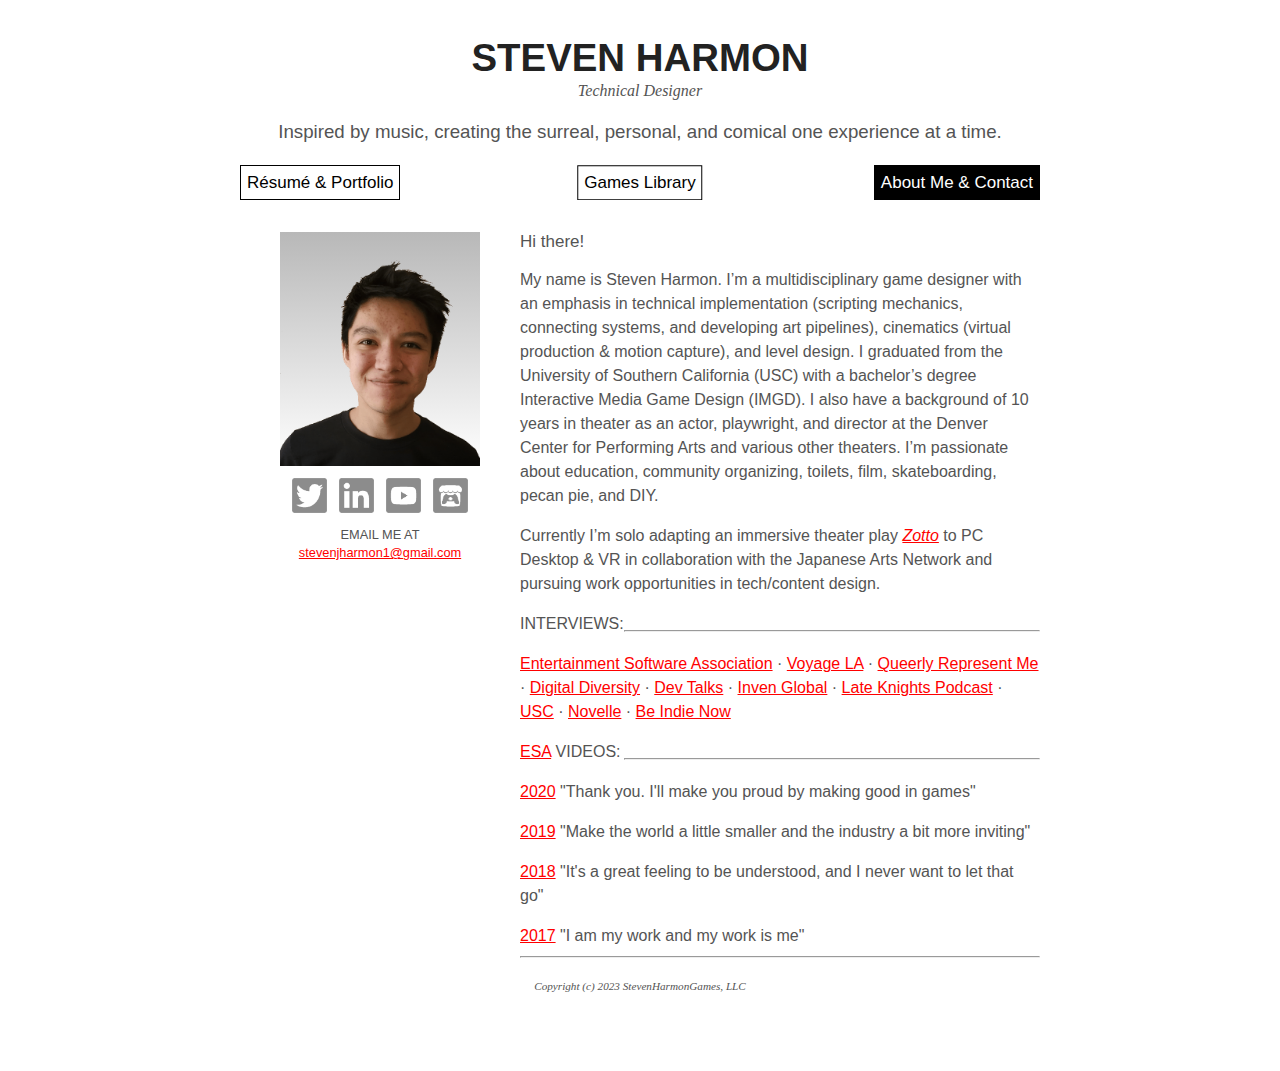
==== about.html @ 3284be30 "updated title on other pages" ====
<!DOCTYPE html>
<html>
    <head>
        <link rel="icon" href="favicon.ico">
        <meta charset="utf-8">
        <meta http-equiv="X-UA-Compatible" content="IE=edge">
        <meta name="viewport" content="width=device-width,initial-scale=1">
        <title>About and Contact</title>
        <meta name="author" content="Steven Harmon">
        <meta name="description" content="More info on Steven Harmon, game developer. Learn about his recent work experience, get his email, and links to his interviews">
        <meta name="keywords" content="game designer, technical designer, level designer, mocap tech, mocap, design, developer, independent developer, game developer, gamedev, homepage, portfolio, resume, about">
        <link rel="stylesheet" href="main.css">
    </head>
    <body>
        
        <h1>STEVEN HARMON</h1>
        <h2>Technical Designer</h2>
        
        <h3>
            Inspired by music, creating the surreal, personal, and comical one experience at a time.
        </h3>
        
        <div class="topnav">

          <!-- Centered link -->
          <div class="topnav-centered">
            <a href="games.html">Games Library</a>
          </div>

          <!-- Left-aligned links (default) -->
          <a href="portfolio.html">Résumé &amp; Portfolio</a>
            
          <!-- Right-aligned links -->
          <div class="topnav-right">
            <a href="index.html" class="topactive">About Me &amp; Contact</a>
          </div>
        </div>
        
        <div id="headshot">
            <div id="buttonrow">
                
            <div class="contact">
                <a href="https://twitter.com/StevenJHarmon1"><img src="imgs/twitter.png" alt="twitter icon"></a>
            </div>
                
            <div class="contact">
                <a href="https://www.linkedin.com/in/stevenjharmon1/"><img src="imgs/linkedin.png" alt="linkedin icon"></a>
            </div>
                
            <div class="contact">
                <a href="https://www.youtube.com/stevenharmongames"><img src="imgs/youtube.png" alt="youtube icon"></a>
            </div>
                
            <div class="contact">
                <a href="https://stevenharmongames.itch.io/"><img src="imgs/itch.png" alt="itch.io icon"></a>
            </div>  
                
            <p class="p2">EMAIL ME AT</p><p class="p2"><a href="mailto:stevenjharmon1@gmail.com" target="_blank" >stevenjharmon1@gmail.com</a></p>
            </div>
            
        </div>
        
        <div id="bio">
            <div id="hi">Hi there!</div>
            <p>My name is Steven Harmon. I’m a multidisciplinary game designer with an 
            emphasis in technical implementation (scripting mechanics, connecting systems, and developing art pipelines), cinematics (virtual production &amp; motion capture), and level design. I graduated from the University of Southern California (USC) with a bachelor’s degree Interactive Media Game Design (IMGD). I also have a background of 10 years in theater as an actor, playwright, and director at the Denver Center for Performing Arts and various other theaters. I’m passionate about education, community organizing, toilets, film, skateboarding, pecan pie, and DIY.</p>
            <p>Currently I’m solo adapting an immersive theater play <a href="https://www.artstation.com/artwork/dK8YLw" target="_blank"  class="a2"><i>Zotto</i></a> to PC Desktop &amp; VR in collaboration with the Japanese Arts Network and pursuing work opportunities in tech/content design.</p>

            <p>INTERVIEWS:</p><div class="abouthr"><hr></div>
            <p class="clearfloat"><a href="https://medium.com/@ESA_Foundation/steven-harmon-is-helping-others-create-games-2354e4c73cbd" target="_blank"  class="a2">Entertainment Software Association</a> · <a href="http://voyagela.com/interview/meet-steven-harmon-stevenharmongames-llc/" target="_blank" class="a2">Voyage LA</a> · <a href="https://web.archive.org/web/20220703234544/https://representme.charity/projects/intersectional/interviews/steven-harmon" target="_blank"  class="a2">Queerly Represent Me</a> · <a href="https://enbykaiju.com/2019/10/07/digital-diversity-player-known-battlegrounds/" target="_blank"  class="a2">Digital Diversity</a> · <a href="https://youtu.be/qWEID3GghmY" target="_blank"  class="a2">Dev Talks</a> · <a href="https://www.invenglobal.com/articles/5027/the-usc-game-expo-represents-everything-a-college-game-design-program-should-be-doing" target="_blank"  class="a2">Inven Global</a> · <a href="https://castbox.fm/episode/Aesthetic-(ft.-Steven-Harmon!)-id943817-id47858540?country=us" target="_blank"  class="a2">Late Knights Podcast</a> · <a href="https://cinema.usc.edu/admissions/studentstories/view.cfm?id=51394" target="_blank"  class="a2">USC</a> · <a href="http://novelle.wtf/awkward-interview-redux/" target="_blank"  class="a2">Novelle</a> · <a href="https://youtu.be/Q8Fm1vq_TWg" target="_blank"  class="a2">Be Indie Now</a></p>
            
            <p><a href="https://www.theesa.com/about-esa/" target="_blank" class="a2">ESA</a> VIDEOS:</p><div class="abouthr"><hr></div>
            <p class="clearfloat"></p>
            <a href="https://youtu.be/5JcPZU2b1MY" target="_blank"  class="a2">2020</a> "Thank you. I'll make you proud by making good in games"
            <p class="clearfloat"></p>
            <a href="https://youtu.be/-ehbe7b6Kjw" target="_blank"  class="a2">2019</a> "Make the world a little smaller and the industry a bit more inviting"
            <p class="clearfloat"></p>
            <a href="https://youtu.be/gWOwI6nV-4g" target="_blank" class="a2">2018</a> "It's a great feeling to be understood, and I never want to let that go"          
            <p class="clearfloat"></p>
            <a href="https://youtu.be/gG3it9lnJFs" target="_blank"  class="a2">2017</a> "I am my work and my work is me"
            <hr>
        </div>
        <h4>Copyright (c) 2023 StevenHarmonGames, LLC</h4>
    </body>
</html>
---- main.css ----
html{
    background: #fff;
}

body{
    background: #fff;
    color: #545454;
    font-family: "DengXian", DengXian, Arial, sans-serif;
    font-size: 1em;
    line-height: 1.5;
    margin: 0 auto;
    max-width: 800px;
    padding: 2em 2em 4em;
}

h1{
    text-align: center;
    color: #222;
    font-size: 2.4em;
    font-weight: 600;
    line-height: 0;
}

h2{
    text-align: center;
    font-weight: 100;
    font-size: 1em;
    line-height: 1;
    font-family: serif;
    font-style: italic;
}

h3{
    text-align: center;
    font-weight: 100;
    font-family: "Segoe UI", Segoe, sans-serif;
}

h4{
    text-align: center;
    font-weight: 100;
    font-size: .7em;
    line-height: 1;
    font-family: serif;
    font-style: italic;
}

h5{
    font-family: "Bahnschrift", Bahnschrift, sans-serif;
    font-size: 12px;
    line-height: normal;
    margin-top: 1em;
    margin-bottom: 0em;
    color: #545454;
}

h6{
    font-weight: 100;
    font-family: "Gotham", Gotham, sans-serif;
    font-size: 1.25em;
    margin-bottom: 0;
    margin-top: 0;
}

.jobtitle{
    font-size: 1.05em;
    display:inline;
}

.gametitle{
    font-weight: 600;
    display: inline;
}

.gamedesc{
    font-size: .9em;
    font-family: "Bahnschrift", Bahnschrift, sans-serif;
    font-weight: 300;
    margin-top: auto;
    margin-bottom: auto;
}
.gamedesc2{
    font-size: .9em;
    font-family: "Bahnschrift", Bahnschrift, sans-serif;
    font-weight: 300;
    margin-top: auto;
    margin-bottom: auto;
    display: inline;
}

.blktxt{
    color: black;
    display:inline;
    font-weight: 800;
    font-size: 1.15em;
}

.year{
    font-size: 1.05em;
    display: inline;
    float: right;
    margin: 0px;
}

img{
    margin: 1em auto;
    max-width: 100%;
}

.non-click{
    pointer-events: none;
    cursor:default;
}

.topnav {
    position: relative;
    overflow: hidden;
    cursor: pointer;
    font-family: "Bahnschrift", Bahnschrift, sans-serif;
}

.topnav a {
    float: left;
    color: #000000;
    text-align: center;
    padding: 4px 6px;
    margin-top: 0px;
    text-decoration: none;
    font-size: 17px;
    border: 1px solid #000000;
}

.topnav a:hover {
    background-color: #ddd;
    color: black;
}

.topnav a.topactive {
    background-color: #000000;
    color: white;
}

.topnav-centered a {
    float: none;
    position: absolute;
    top: 50%;
    left: 50%;
    transform: translate(-50%, -50%);
}

.topnav-right {
    float: right;
}

li{
    list-style-position: outside;
    margin-top: 1em;
    margin-left: auto;
    margin-right: auto;
    margin-bottom: auto;
}

.abouthr{
    margin-top: 0px;
    margin-bottom: -35px;
    position: relative;
    top: -30px;
    width: 80%;
    float: right;
}

.reshr{
    margin-top: 0px;
    margin-bottom: -35px;
    position: relative;
    top: -16px;
    width: 70%;
    float: right;
}

.p2{
    font-size: .8em;
    align-content: center;
    text-align: center;
    margin-top: 5px;
    margin-bottom: 4px;
    margin-left: 0px;
    margin-right: 0px;
    line-height: 1em;
    clear: both;
}

#gamesh1{
    text-align: center;
    color: #222;
    font-size: 1.7em;
    font-weight: 600;
    line-height: normal;
    margin-top: 2em;
}

#gamesh2{
    text-align: center;
    font-size: 1.2em;
    font-style: italic;
    font-family: serif;
}

#filters{
    text-align: center;
    margin-bottom: 1em;
    display: inline;
    font-weight: 600;
}

#filters h5{
    display: inline;
}

/* games filters section */

.container {
    margin-top: 20px;
    overflow: hidden;
}

.filterDiv {
    float: left;
    background-color: white;
    color: black;
    width: 100%;
    height: auto;
    text-align: left;
    margin-top: 1em;
    margin-top: 0px;
    margin-bottom: 1em;
    display: none; /* Hidden by default */
}

.filterDiv img{
    float: left;
    clear: both;
    width: 150px;
    height: auto;
    margin-right: 1em;
    margin-left: .5em;
    margin-top: .6em;
    margin-bottom: .2em;
    outline-style: inset;
}

.filtertxt{
    overflow: hidden;
}

/* The "show" class is added to the filtered elements */
.show {
    display: block;
}

/* Style the buttons */
.btn {
    border: none;
    outline: solid;
    outline-width: thin;
    padding: 6px 6px;
    background-color: white;
    text-decoration: none;
    color: black;
    font-family: "Bahnschrift", Bahnschrift, sans-serif;
    line-height: 1;
    cursor: pointer;
    margin-right: .5em;
    margin-top: .5em;
}

/* Add a light grey background on mouse-over */
.btn:hover {
    background-color: #ddd;
}

/* Add a dark background to the active button */
.btn.active {
    background-color: #000000;
    color: white;
}

/* video embed */

#vidcontainer{
    width: 100%;
    height: 450px;
    margin-bottom: 32px;
}


/* about me section */

#headshot{
    background-image: url("imgs/headshot.png"), linear-gradient(0deg, rgba(0,0,0,0), rgba(184,184,184,1));
    background-repeat: no-repeat;
    background-size: contain;
    background-position: left;
    width: 200px;
    height: 234px;
    margin-left: 5%;
    margin-right: 5%;
    margin-top: 2em;
    float: left;
    clear: both;
}

#hi{
    font-family: "Bahnschrift", Bahnschrift, sans-serif;
    font-size: 17px;
    line-height: normal;
    margin-top: 0em;
    margin-bottom: 0em;
}

#bio{
    margin-top: 2em;
    display: table;
}

#buttonrow{
    position: relative;
    top: 230px;
}

#buttonrow2{
    display: flex;
    justify-content: center;
}

.resbutton{
    font-family: "Bahnschrift", Bahnschrift, sans-serif;
    font-size: 18px;
    line-height: 1.5;
    padding: 6px 6px;
    color: #fffafe;
    text-decoration: none;
    color: black;
    background-color: white;
    outline-color: #463b32;
    outline-width: thin;
    outline-style: solid;
    margin-right: 15px;
}

.resbutton:hover{
    background-color: black;
    color: white;
}

.clearfloat{
    clear:both;
}

/* default link color replace */
.a2{
    color: #ff0000;
    margin: none;
}

.a2:hover{
    color: #800000;
}

/* contact buttons */

.contact img{
    width:35px;
    height: 35px;
    opacity: 45%;
    margin-top: 1em;
    margin-bottom: 1em;
    margin-left: 12px;
    margin-right: auto;
    float: left;
    display: table;
    
}

.contact img:hover{
    transform: scale(1.1, 1.1);
    opacity: 100%;
}

/* centered text color replace */
.p2 a{
    color: #ff0000;
    margin: none;
}

.p2 a:hover{
    color: #800000;
}

/* Tooltip */
.tooltip {
  position: relative;
  display: inline-block;
}

/* Tooltip text */
.tooltip .tooltiptext {
  visibility: hidden;
  width: 120px;
  background-color: #555;
  color: #fff;
  text-align: center;
  padding: 5px 0;
  border-radius: 6px;
  /* Position the tooltip text */
  position: absolute;
  z-index: 1;
  bottom: 125%;
  left: 50%;
  margin-left: -60px;

  /* Fade in tooltip */
  opacity: 0;
  transition: opacity 0.3s;
}


/* Tooltip arrow */
.tooltip .tooltiptext::after {
  content: "";
  position: absolute;
  top: 100%;
  left: 50%;
  margin-left: -5px;
  border-width: 5px;
  border-style: solid;
  border-color: #555 transparent transparent transparent;
}

/* Show the tooltip text when you mouse over the tooltip */
.tooltip:hover .tooltiptext {
  visibility: visible;
  opacity: 1;
}

.marquee {
    position: relative;
    width: 100%;
    height: 115px;
    overflow: hidden;
     --mask: linear-gradient(to left, 
      rgba(0,0,0, 1) 0,   rgba(0,0,0, 1) 85%, 
      rgba(0,0,0, 0) 95%, rgba(0,0,0, 0) 0
  ) 100% 80% / 100% 100% repeat-x;
  -webkit-mask: var(--mask); 
  mask: var(--mask);
    margin-bottom: 32px;
}

.marquee div {
    display: flex;
    position: absolute;
    width: max-content;
    animation: marquee 24s linear infinite;
}

.marquee div:hover {
    animation-play-state: paused;
}

@keyframes marquee {
    from {
      transform: translateX(100%);
    }
    to {
      transform: translateX(-100%);
    }
}

/* Responsive navigation menu (for mobile devices) */
@media screen and (max-width: 600px) {
    .topnav a, .topnav-right {
        float: none;
        display: block;
        margin-top: 2px;
    }
  
    .topnav-centered a {
        position: relative;
        top: 0;
        left: 0;
        transform: none;
    }

    #headshot{
        background-repeat:no-repeat;
        background-position: center center;
        margin-top: 1em;
        margin-left: auto;
        margin-right: auto;
        float: none;
    }
    
    #bio{
        float: left;
        margin-top: 8em;
    }
    
    .reshr{
        margin: 0px;
        position: relative;
        top: -10px;
        width: 100%;
        float: right;
    }
}
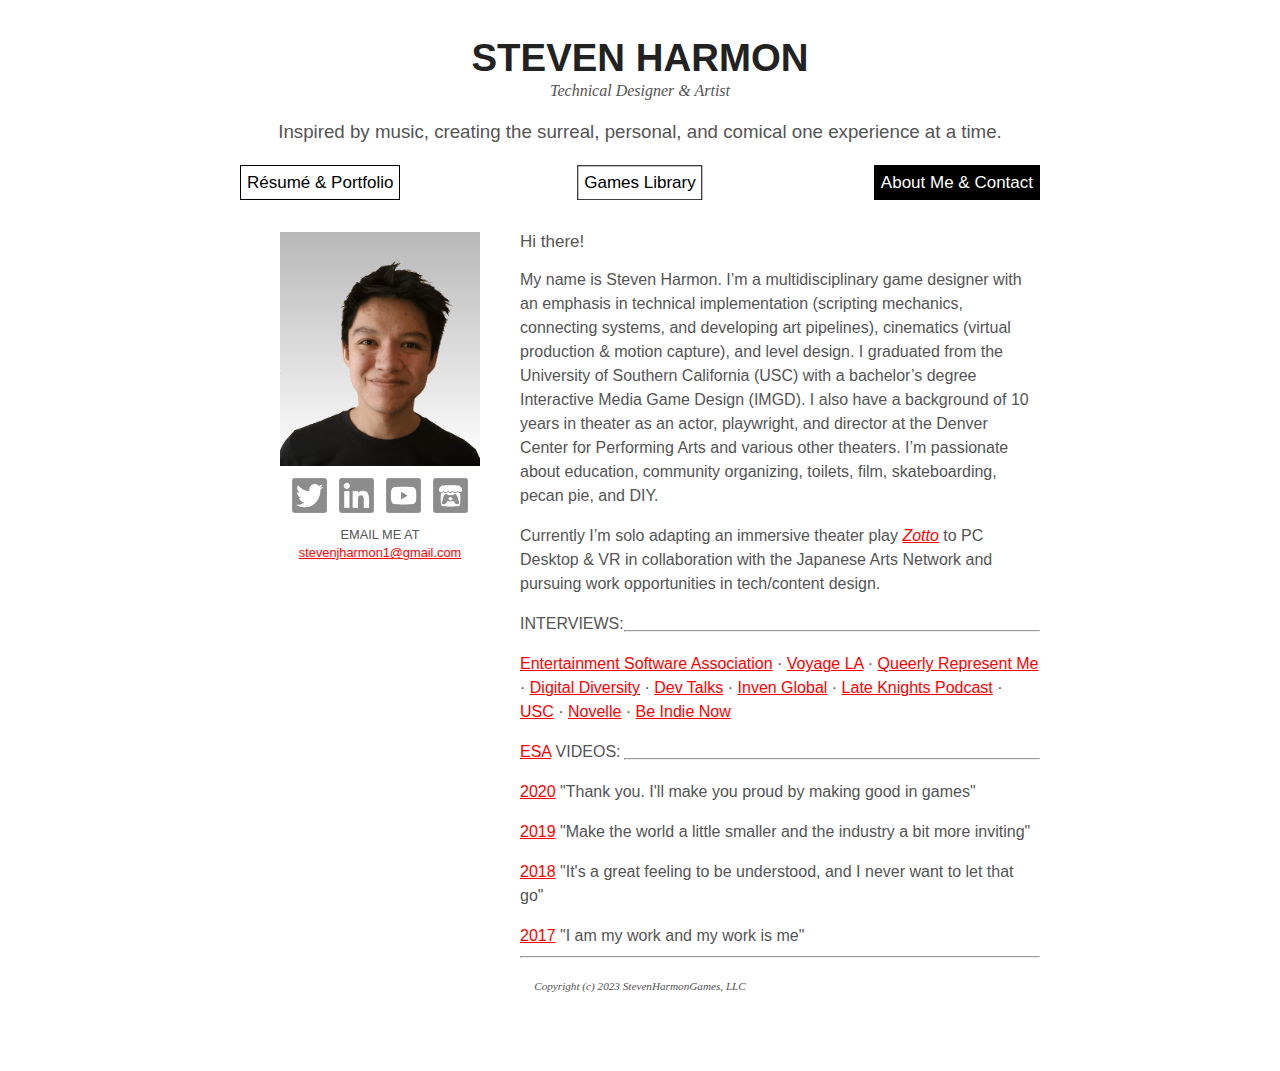
==== commit e381da7c: "updated job title" ====
--- a/about.html
+++ b/about.html
@@ -14,7 +14,7 @@
     <body>
         
         <h1>STEVEN HARMON</h1>
-        <h2>Technical Designer</h2>
+        <h2>Technical Designer & Artist</h2>
         
         <h3>
             Inspired by music, creating the surreal, personal, and comical one experience at a time.
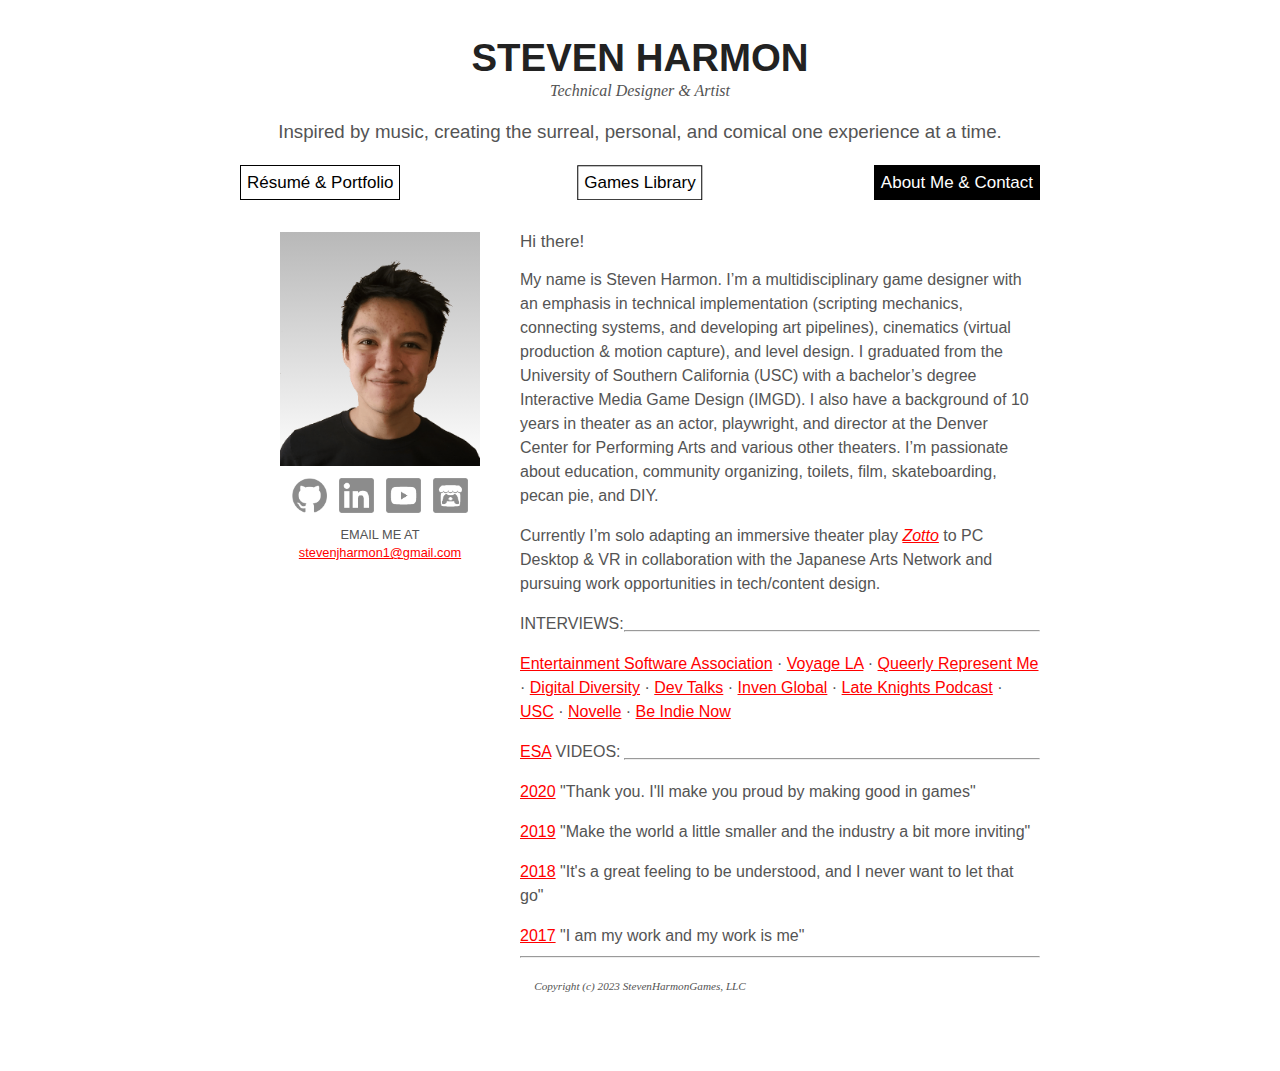
==== commit 097571e4: "added github button" ====
--- a/about.html
+++ b/about.html
@@ -40,7 +40,7 @@
             <div id="buttonrow">
                 
             <div class="contact">
-                <a href="https://twitter.com/StevenJHarmon1"><img src="imgs/twitter.png" alt="twitter icon"></a>
+                <a href="https://github.com/stevenharmongames"><img src="imgs/github.png" alt="github icon"></a>
             </div>
                 
             <div class="contact">
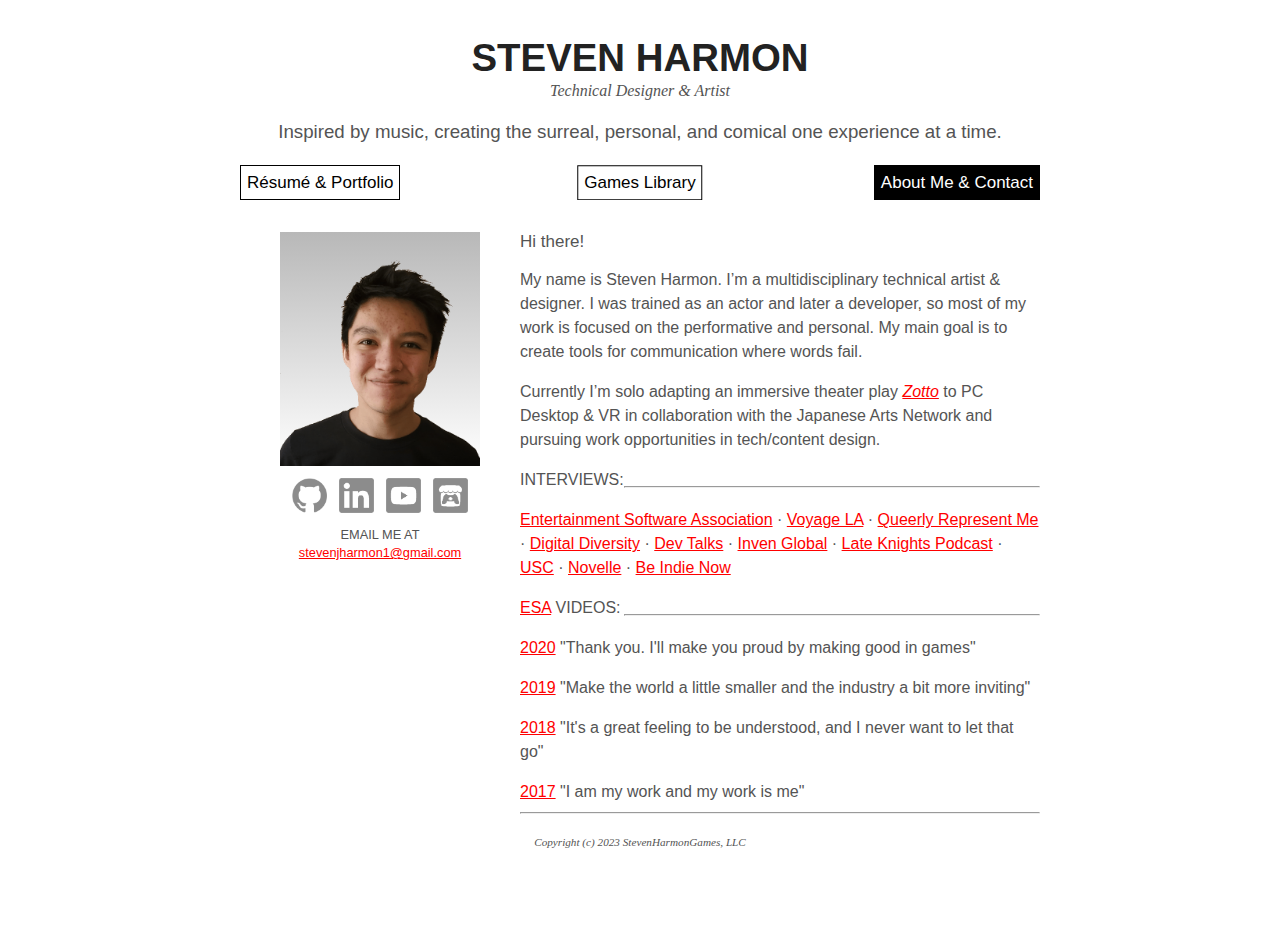
==== commit 5a6f4e47: "update some minor errors" ====
--- a/about.html
+++ b/about.html
@@ -14,7 +14,7 @@
     <body>
         
         <h1>STEVEN HARMON</h1>
-        <h2>Technical Designer & Artist</h2>
+        <h2>Technical Designer &amp; Artist</h2>
         
         <h3>
             Inspired by music, creating the surreal, personal, and comical one experience at a time.
@@ -62,8 +62,7 @@
         
         <div id="bio">
             <div id="hi">Hi there!</div>
-            <p>My name is Steven Harmon. I’m a multidisciplinary game designer with an 
-            emphasis in technical implementation (scripting mechanics, connecting systems, and developing art pipelines), cinematics (virtual production &amp; motion capture), and level design. I graduated from the University of Southern California (USC) with a bachelor’s degree Interactive Media Game Design (IMGD). I also have a background of 10 years in theater as an actor, playwright, and director at the Denver Center for Performing Arts and various other theaters. I’m passionate about education, community organizing, toilets, film, skateboarding, pecan pie, and DIY.</p>
+            <p>My name is Steven Harmon. I’m a multidisciplinary technical artist &amp; designer. I was trained as an actor and later a developer, so most of my work is focused on the performative and personal. My main goal is to create tools for communication where words fail.</p>
             <p>Currently I’m solo adapting an immersive theater play <a href="https://www.artstation.com/artwork/dK8YLw" target="_blank"  class="a2"><i>Zotto</i></a> to PC Desktop &amp; VR in collaboration with the Japanese Arts Network and pursuing work opportunities in tech/content design.</p>
 
             <p>INTERVIEWS:</p><div class="abouthr"><hr></div>
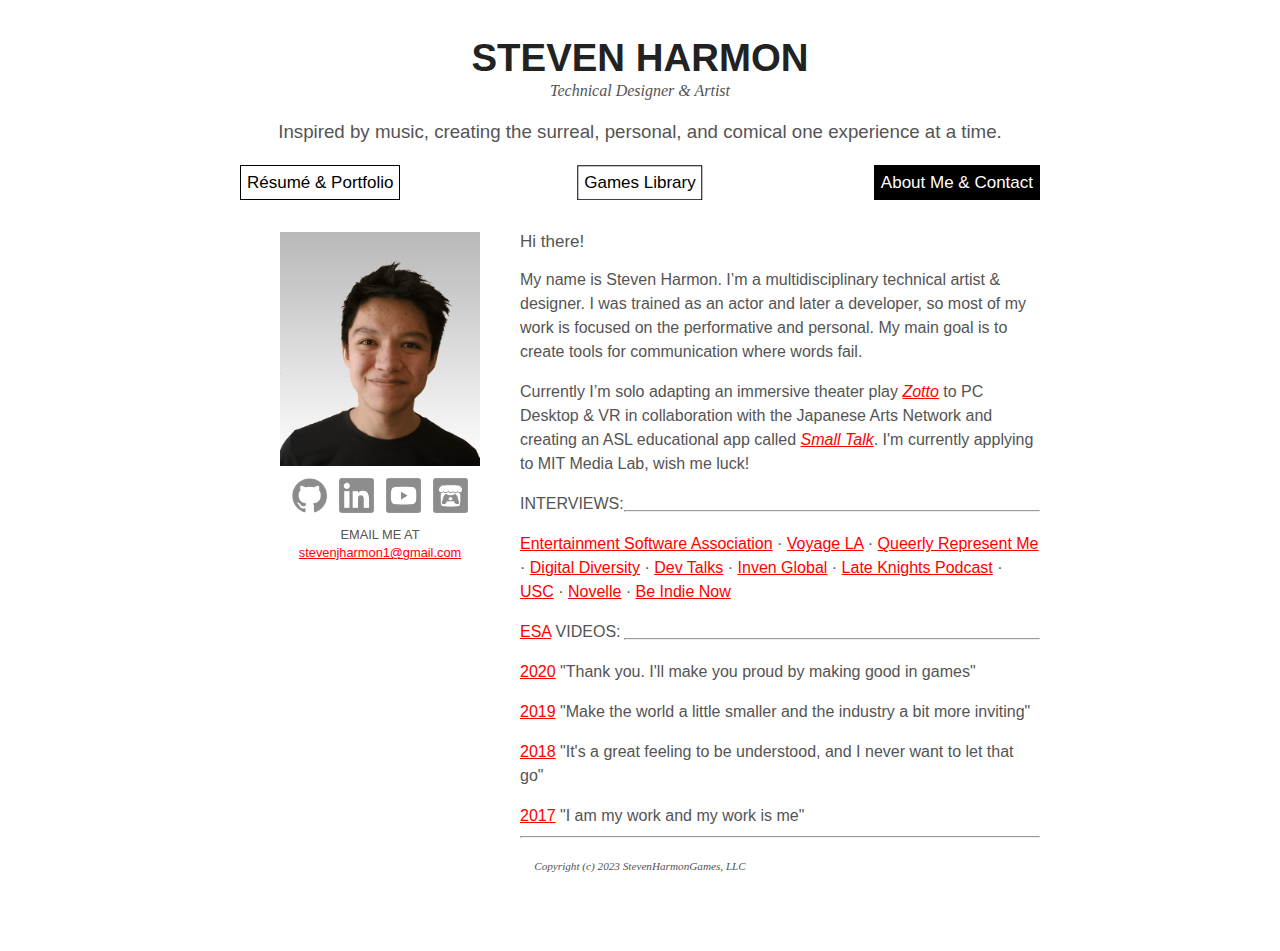
==== commit df065a9c: "Update about.html" ====
--- a/about.html
+++ b/about.html
@@ -63,7 +63,7 @@
         <div id="bio">
             <div id="hi">Hi there!</div>
             <p>My name is Steven Harmon. I’m a multidisciplinary technical artist &amp; designer. I was trained as an actor and later a developer, so most of my work is focused on the performative and personal. My main goal is to create tools for communication where words fail.</p>
-            <p>Currently I’m solo adapting an immersive theater play <a href="https://www.artstation.com/artwork/dK8YLw" target="_blank"  class="a2"><i>Zotto</i></a> to PC Desktop &amp; VR in collaboration with the Japanese Arts Network and pursuing work opportunities in tech/content design.</p>
+            <p>Currently I’m solo adapting an immersive theater play <a href="https://www.artstation.com/artwork/dK8YLw" target="_blank"  class="a2"><i>Zotto</i></a> to PC Desktop &amp; VR in collaboration with the Japanese Arts Network and creating an ASL educational app called <a href="https://youtu.be/FrSB6IHJYyU" target="_blank"  class="a2"><i>Small Talk</i></a>. I'm currently applying to MIT Media Lab, wish me luck!</p>
 
             <p>INTERVIEWS:</p><div class="abouthr"><hr></div>
             <p class="clearfloat"><a href="https://medium.com/@ESA_Foundation/steven-harmon-is-helping-others-create-games-2354e4c73cbd" target="_blank"  class="a2">Entertainment Software Association</a> · <a href="http://voyagela.com/interview/meet-steven-harmon-stevenharmongames-llc/" target="_blank" class="a2">Voyage LA</a> · <a href="https://web.archive.org/web/20220703234544/https://representme.charity/projects/intersectional/interviews/steven-harmon" target="_blank"  class="a2">Queerly Represent Me</a> · <a href="https://enbykaiju.com/2019/10/07/digital-diversity-player-known-battlegrounds/" target="_blank"  class="a2">Digital Diversity</a> · <a href="https://youtu.be/qWEID3GghmY" target="_blank"  class="a2">Dev Talks</a> · <a href="https://www.invenglobal.com/articles/5027/the-usc-game-expo-represents-everything-a-college-game-design-program-should-be-doing" target="_blank"  class="a2">Inven Global</a> · <a href="https://castbox.fm/episode/Aesthetic-(ft.-Steven-Harmon!)-id943817-id47858540?country=us" target="_blank"  class="a2">Late Knights Podcast</a> · <a href="https://cinema.usc.edu/admissions/studentstories/view.cfm?id=51394" target="_blank"  class="a2">USC</a> · <a href="http://novelle.wtf/awkward-interview-redux/" target="_blank"  class="a2">Novelle</a> · <a href="https://youtu.be/Q8Fm1vq_TWg" target="_blank"  class="a2">Be Indie Now</a></p>
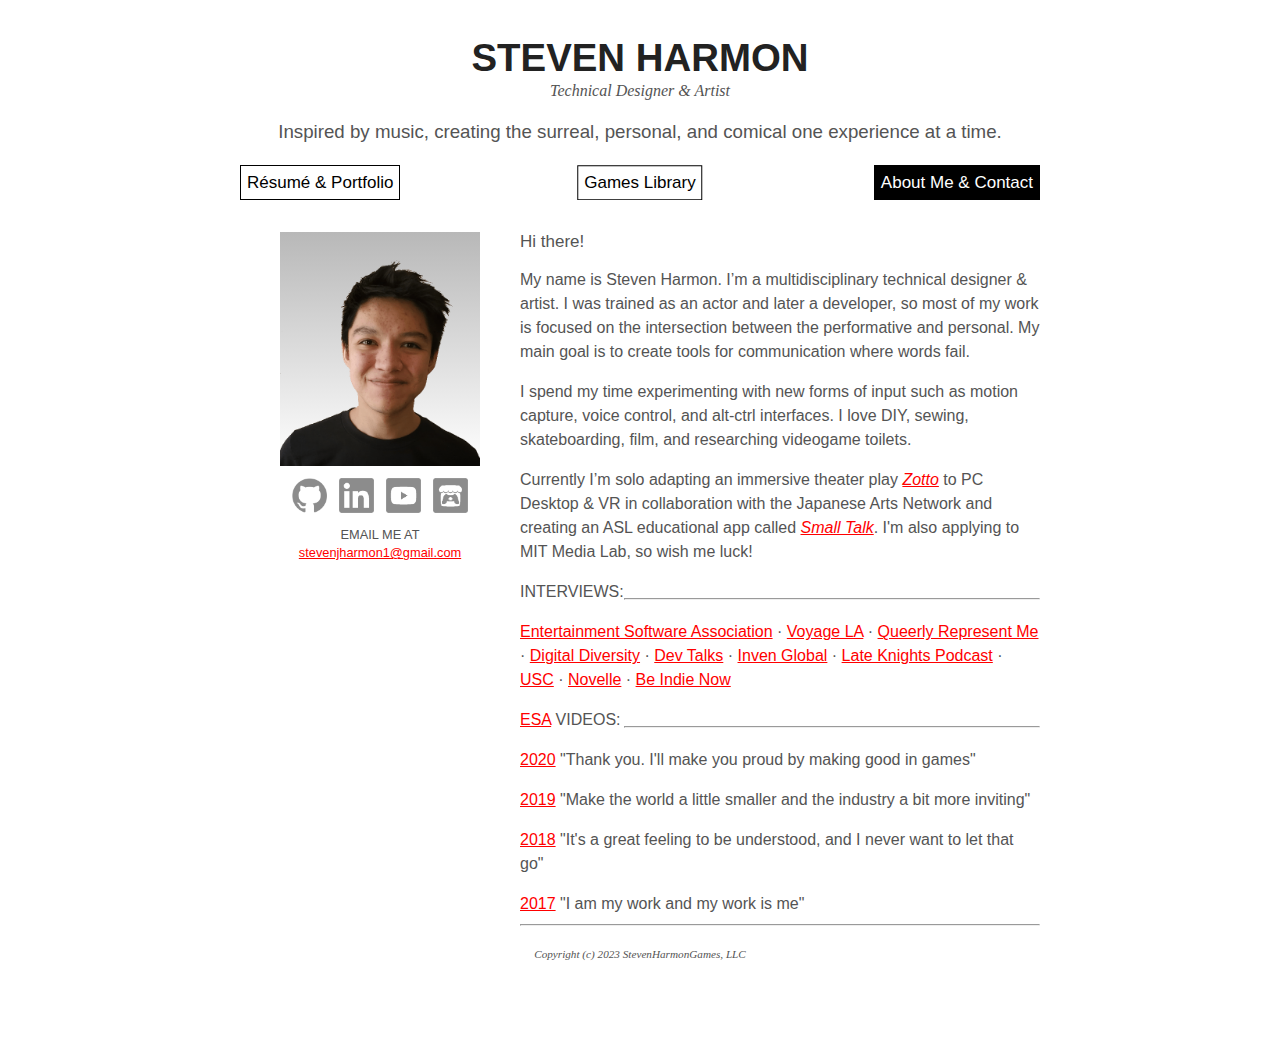
==== commit a22dc995: "Updated Portfolio" ====
--- a/about.html
+++ b/about.html
@@ -62,8 +62,11 @@
         
         <div id="bio">
             <div id="hi">Hi there!</div>
-            <p>My name is Steven Harmon. I’m a multidisciplinary technical artist &amp; designer. I was trained as an actor and later a developer, so most of my work is focused on the performative and personal. My main goal is to create tools for communication where words fail.</p>
-            <p>Currently I’m solo adapting an immersive theater play <a href="https://www.artstation.com/artwork/dK8YLw" target="_blank"  class="a2"><i>Zotto</i></a> to PC Desktop &amp; VR in collaboration with the Japanese Arts Network and creating an ASL educational app called <a href="https://youtu.be/FrSB6IHJYyU" target="_blank"  class="a2"><i>Small Talk</i></a>. I'm currently applying to MIT Media Lab, wish me luck!</p>
+            <p>My name is Steven Harmon. I’m a multidisciplinary technical designer &amp; artist. I was trained as an actor and later a developer, so most of my work is focused on the intersection between the performative and personal. My main goal is to create tools for communication where words fail.</p>
+            
+            <p>I spend my time experimenting with new forms of input such as motion capture, voice control, and alt-ctrl interfaces. I love DIY, sewing, skateboarding, film, and researching videogame toilets.</p>
+            
+            <p>Currently I’m solo adapting an immersive theater play <a href="https://www.artstation.com/artwork/dK8YLw" target="_blank"  class="a2"><i>Zotto</i></a> to PC Desktop &amp; VR in collaboration with the Japanese Arts Network and creating an ASL educational app called <a href="https://youtu.be/FrSB6IHJYyU" target="_blank"  class="a2"><i>Small Talk</i></a>. I'm also applying to MIT Media Lab, so wish me luck!</p>
 
             <p>INTERVIEWS:</p><div class="abouthr"><hr></div>
             <p class="clearfloat"><a href="https://medium.com/@ESA_Foundation/steven-harmon-is-helping-others-create-games-2354e4c73cbd" target="_blank"  class="a2">Entertainment Software Association</a> · <a href="http://voyagela.com/interview/meet-steven-harmon-stevenharmongames-llc/" target="_blank" class="a2">Voyage LA</a> · <a href="https://web.archive.org/web/20220703234544/https://representme.charity/projects/intersectional/interviews/steven-harmon" target="_blank"  class="a2">Queerly Represent Me</a> · <a href="https://enbykaiju.com/2019/10/07/digital-diversity-player-known-battlegrounds/" target="_blank"  class="a2">Digital Diversity</a> · <a href="https://youtu.be/qWEID3GghmY" target="_blank"  class="a2">Dev Talks</a> · <a href="https://www.invenglobal.com/articles/5027/the-usc-game-expo-represents-everything-a-college-game-design-program-should-be-doing" target="_blank"  class="a2">Inven Global</a> · <a href="https://castbox.fm/episode/Aesthetic-(ft.-Steven-Harmon!)-id943817-id47858540?country=us" target="_blank"  class="a2">Late Knights Podcast</a> · <a href="https://cinema.usc.edu/admissions/studentstories/view.cfm?id=51394" target="_blank"  class="a2">USC</a> · <a href="http://novelle.wtf/awkward-interview-redux/" target="_blank"  class="a2">Novelle</a> · <a href="https://youtu.be/Q8Fm1vq_TWg" target="_blank"  class="a2">Be Indie Now</a></p>
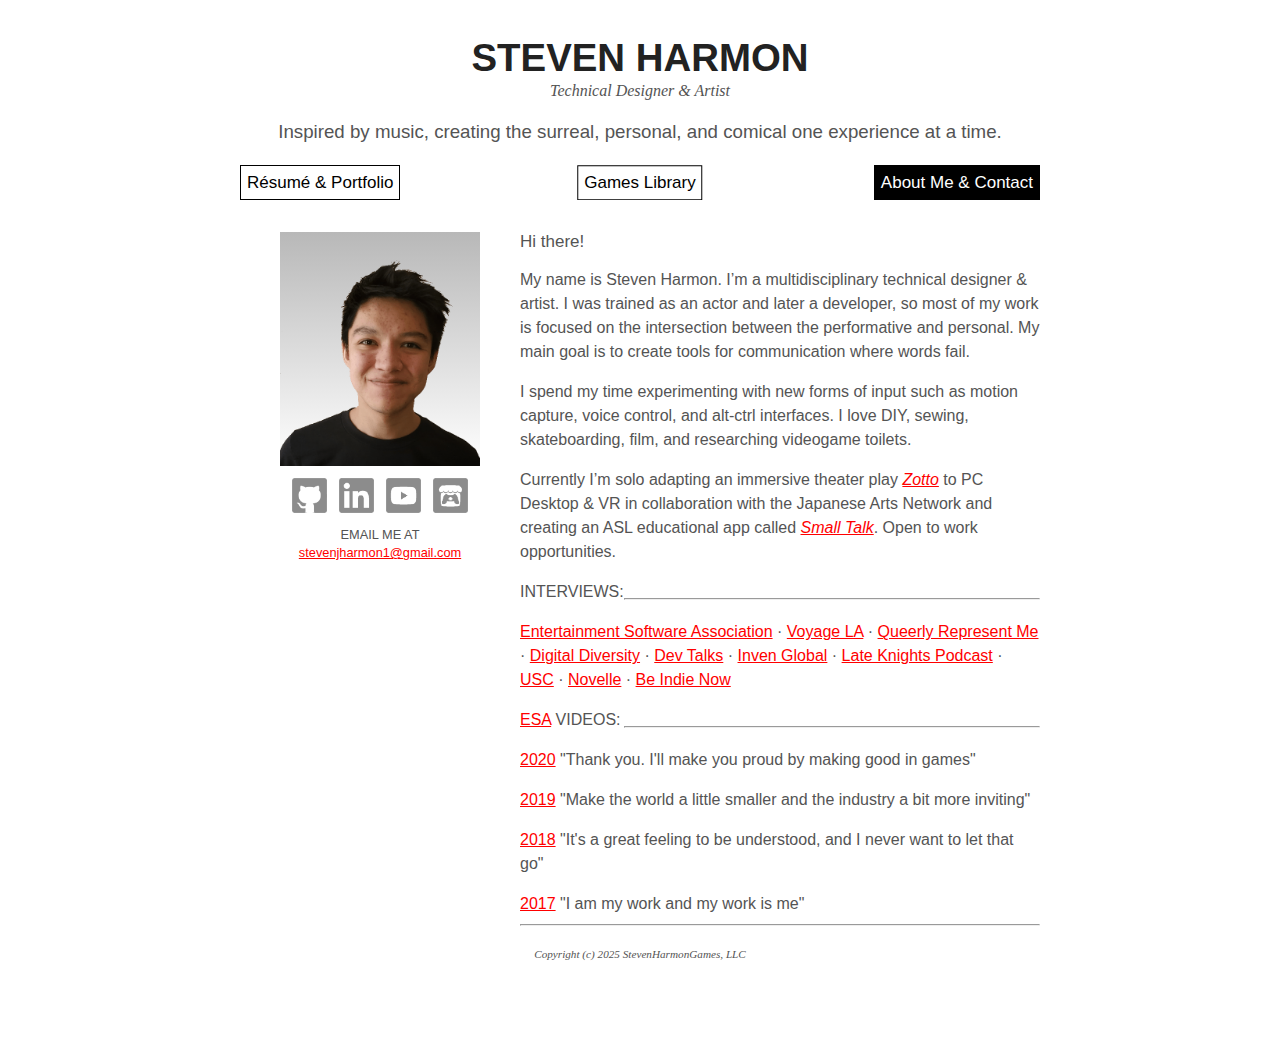
==== commit a792ed39: "updated about" ====
--- a/about.html
+++ b/about.html
@@ -66,7 +66,7 @@
             
             <p>I spend my time experimenting with new forms of input such as motion capture, voice control, and alt-ctrl interfaces. I love DIY, sewing, skateboarding, film, and researching videogame toilets.</p>
             
-            <p>Currently I’m solo adapting an immersive theater play <a href="https://www.artstation.com/artwork/dK8YLw" target="_blank"  class="a2"><i>Zotto</i></a> to PC Desktop &amp; VR in collaboration with the Japanese Arts Network and creating an ASL educational app called <a href="https://youtu.be/FrSB6IHJYyU" target="_blank"  class="a2"><i>Small Talk</i></a>. I'm also applying to MIT Media Lab, so wish me luck!</p>
+            <p>Currently I’m solo adapting an immersive theater play <a href="https://www.artstation.com/artwork/dK8YLw" target="_blank"  class="a2"><i>Zotto</i></a> to PC Desktop &amp; VR in collaboration with the Japanese Arts Network and creating an ASL educational app called <a href="https://youtu.be/FrSB6IHJYyU" target="_blank"  class="a2"><i>Small Talk</i></a>. Open to work opportunities.</p>
 
             <p>INTERVIEWS:</p><div class="abouthr"><hr></div>
             <p class="clearfloat"><a href="https://medium.com/@ESA_Foundation/steven-harmon-is-helping-others-create-games-2354e4c73cbd" target="_blank"  class="a2">Entertainment Software Association</a> · <a href="http://voyagela.com/interview/meet-steven-harmon-stevenharmongames-llc/" target="_blank" class="a2">Voyage LA</a> · <a href="https://web.archive.org/web/20220703234544/https://representme.charity/projects/intersectional/interviews/steven-harmon" target="_blank"  class="a2">Queerly Represent Me</a> · <a href="https://enbykaiju.com/2019/10/07/digital-diversity-player-known-battlegrounds/" target="_blank"  class="a2">Digital Diversity</a> · <a href="https://youtu.be/qWEID3GghmY" target="_blank"  class="a2">Dev Talks</a> · <a href="https://www.invenglobal.com/articles/5027/the-usc-game-expo-represents-everything-a-college-game-design-program-should-be-doing" target="_blank"  class="a2">Inven Global</a> · <a href="https://castbox.fm/episode/Aesthetic-(ft.-Steven-Harmon!)-id943817-id47858540?country=us" target="_blank"  class="a2">Late Knights Podcast</a> · <a href="https://cinema.usc.edu/admissions/studentstories/view.cfm?id=51394" target="_blank"  class="a2">USC</a> · <a href="http://novelle.wtf/awkward-interview-redux/" target="_blank"  class="a2">Novelle</a> · <a href="https://youtu.be/Q8Fm1vq_TWg" target="_blank"  class="a2">Be Indie Now</a></p>
@@ -82,6 +82,6 @@
             <a href="https://youtu.be/gG3it9lnJFs" target="_blank"  class="a2">2017</a> "I am my work and my work is me"
             <hr>
         </div>
-        <h4>Copyright (c) 2023 StevenHarmonGames, LLC</h4>
+        <h4>Copyright (c) 2025 StevenHarmonGames, LLC</h4>
     </body>
 </html>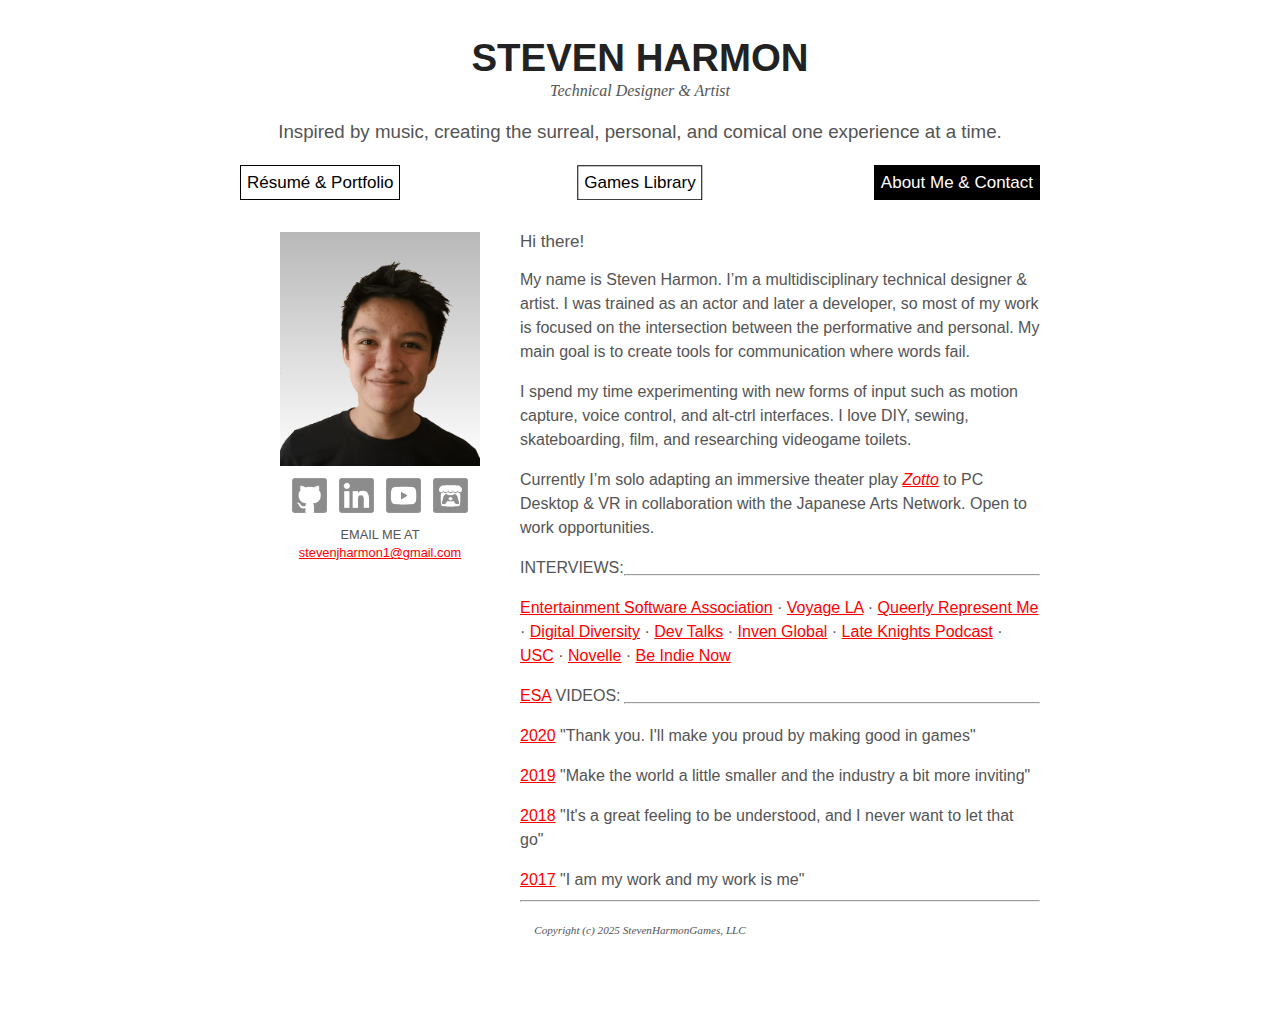
==== commit 84832c28: "updated links" ====
--- a/about.html
+++ b/about.html
@@ -66,7 +66,7 @@
             
             <p>I spend my time experimenting with new forms of input such as motion capture, voice control, and alt-ctrl interfaces. I love DIY, sewing, skateboarding, film, and researching videogame toilets.</p>
             
-            <p>Currently I’m solo adapting an immersive theater play <a href="https://www.artstation.com/artwork/dK8YLw" target="_blank"  class="a2"><i>Zotto</i></a> to PC Desktop &amp; VR in collaboration with the Japanese Arts Network and creating an ASL educational app called <a href="https://youtu.be/FrSB6IHJYyU" target="_blank"  class="a2"><i>Small Talk</i></a>. Open to work opportunities.</p>
+            <p>Currently I’m solo adapting an immersive theater play <a href="https://www.artstation.com/artwork/dK8YLw" target="_blank"  class="a2"><i>Zotto</i></a> to PC Desktop &amp; VR in collaboration with the Japanese Arts Network. Open to work opportunities.</p>
 
             <p>INTERVIEWS:</p><div class="abouthr"><hr></div>
             <p class="clearfloat"><a href="https://medium.com/@ESA_Foundation/steven-harmon-is-helping-others-create-games-2354e4c73cbd" target="_blank"  class="a2">Entertainment Software Association</a> · <a href="http://voyagela.com/interview/meet-steven-harmon-stevenharmongames-llc/" target="_blank" class="a2">Voyage LA</a> · <a href="https://web.archive.org/web/20220703234544/https://representme.charity/projects/intersectional/interviews/steven-harmon" target="_blank"  class="a2">Queerly Represent Me</a> · <a href="https://enbykaiju.com/2019/10/07/digital-diversity-player-known-battlegrounds/" target="_blank"  class="a2">Digital Diversity</a> · <a href="https://youtu.be/qWEID3GghmY" target="_blank"  class="a2">Dev Talks</a> · <a href="https://www.invenglobal.com/articles/5027/the-usc-game-expo-represents-everything-a-college-game-design-program-should-be-doing" target="_blank"  class="a2">Inven Global</a> · <a href="https://castbox.fm/episode/Aesthetic-(ft.-Steven-Harmon!)-id943817-id47858540?country=us" target="_blank"  class="a2">Late Knights Podcast</a> · <a href="https://cinema.usc.edu/admissions/studentstories/view.cfm?id=51394" target="_blank"  class="a2">USC</a> · <a href="http://novelle.wtf/awkward-interview-redux/" target="_blank"  class="a2">Novelle</a> · <a href="https://youtu.be/Q8Fm1vq_TWg" target="_blank"  class="a2">Be Indie Now</a></p>
